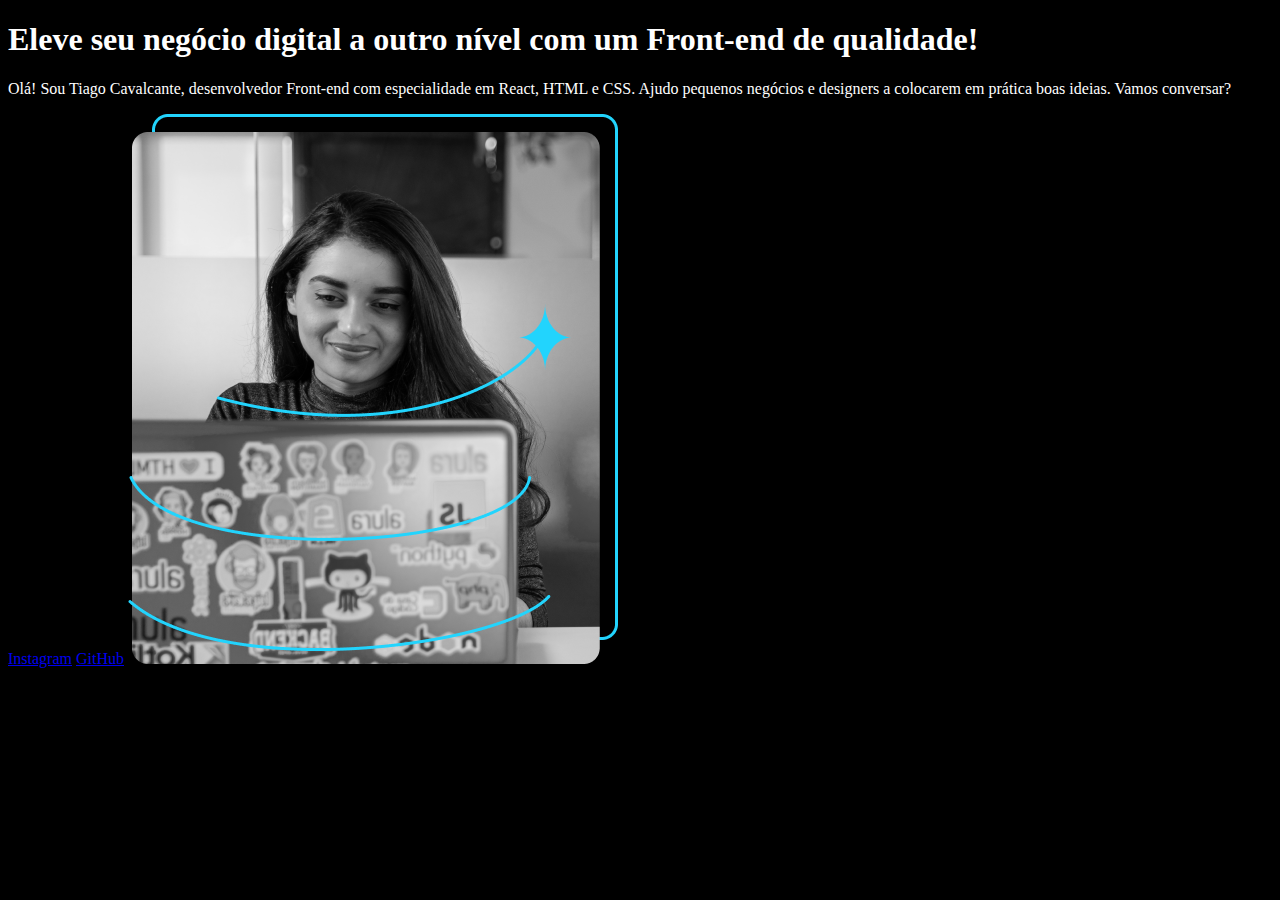
==== Portifolio/index.html @ 5689d43a "Repositório inicial de projetos de aprendizado" ====
<!DOCTYPE html>
<html lang="pt-br">
<head>
    <meta charset="UTF-8">
    <meta http-equiv="X-UA-Compatible" content="IE=edge">
    <meta name="viewport" content="width=device-width, initial-scale=1.0">
    <link rel="stylesheet" href="style.css">
    <title>Portifolio</title>
</head>
<body>
    <header></header>
    <main>
        <h1>Eleve seu negócio digital a outro nível <strong>com um Front-end de qualidade!</strong></h1>
        <p>Olá! Sou Tiago Cavalcante, desenvolvedor Front-end com especialidade em React, HTML e CSS. Ajudo pequenos negócios e designers a colocarem em prática boas ideias. Vamos conversar?</p>
        <a href="https://www.instagram.com/tiago.cavalcante.20">Instagram</a>
        <a href="https://github.com/19tiago84">GitHub</a>
        <img src="DesenvolvimentoFigma.png" alt="Foto UX Excelente">
    </main>
    <footer></footer>
</body>
</html>
---- Portifolio/style.css ----
body {
    background-color: black;
    color:white;
}
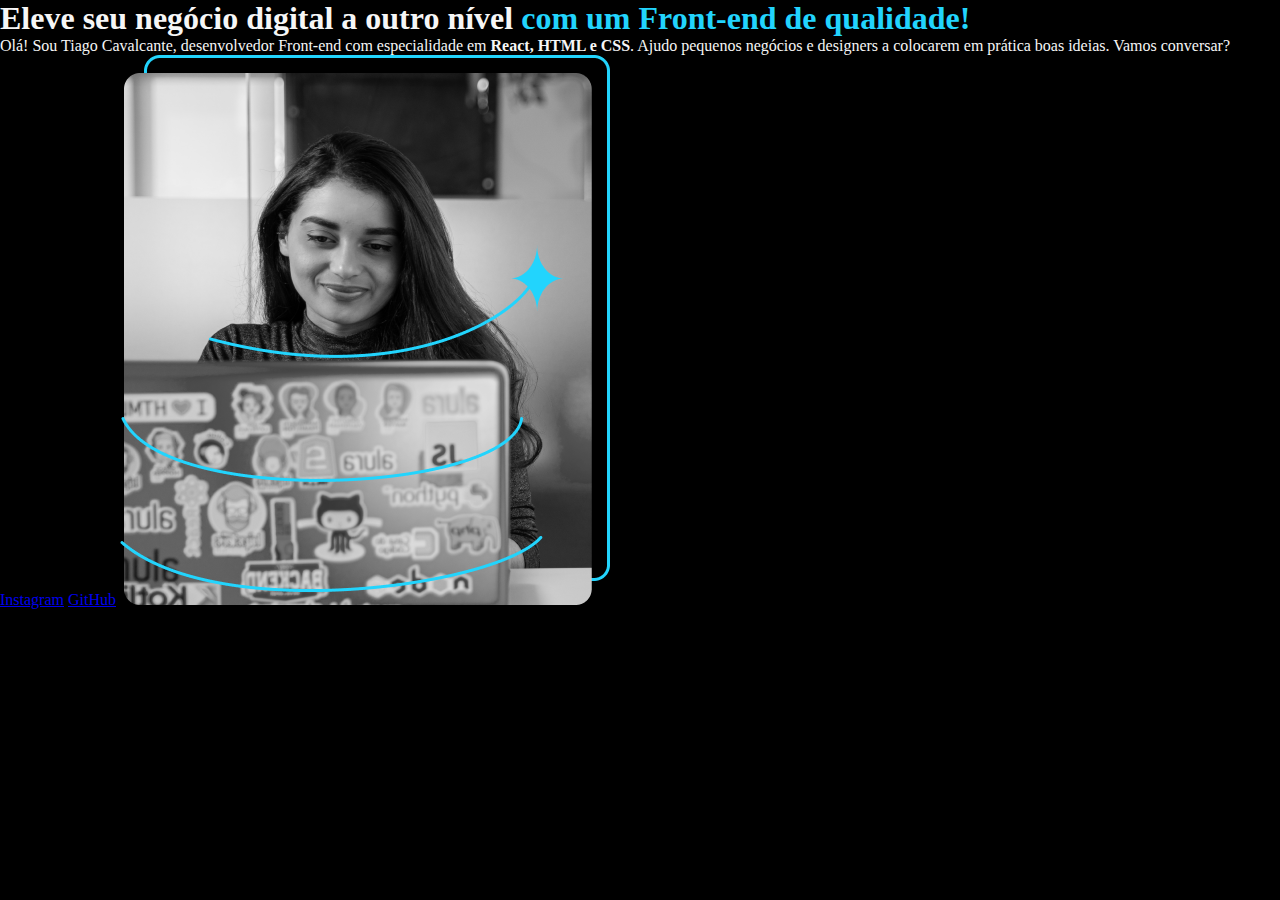
==== commit e09c4d1b: "3" ====
--- a/Portifolio/index.html
+++ b/Portifolio/index.html
@@ -10,8 +10,8 @@
 <body>
     <header></header>
     <main>
-        <h1>Eleve seu negócio digital a outro nível <strong>com um Front-end de qualidade!</strong></h1>
-        <p>Olá! Sou Tiago Cavalcante, desenvolvedor Front-end com especialidade em React, HTML e CSS. Ajudo pequenos negócios e designers a colocarem em prática boas ideias. Vamos conversar?</p>
+        <h1>Eleve seu negócio digital a outro nível <strong class="titulo-destaque">com um Front-end de qualidade!</strong></h1>
+        <p>Olá! Sou Tiago Cavalcante, desenvolvedor Front-end com especialidade em <strong>React, HTML e CSS</strong>. Ajudo pequenos negócios e designers a colocarem em prática boas ideias. Vamos conversar?</p>
         <a href="https://www.instagram.com/tiago.cavalcante.20">Instagram</a>
         <a href="https://github.com/19tiago84">GitHub</a>
         <img src="DesenvolvimentoFigma.png" alt="Foto UX Excelente">
--- a/Portifolio/style.css
+++ b/Portifolio/style.css
@@ -1,4 +1,13 @@
+*{
+    margin: 0;
+    padding: 0;
+}
+
 body {
     background-color: black;
-    color:white;
+    color:#F6F6F6;
 }
+
+.titulo-destaque {
+    color: #22D4FD;
+}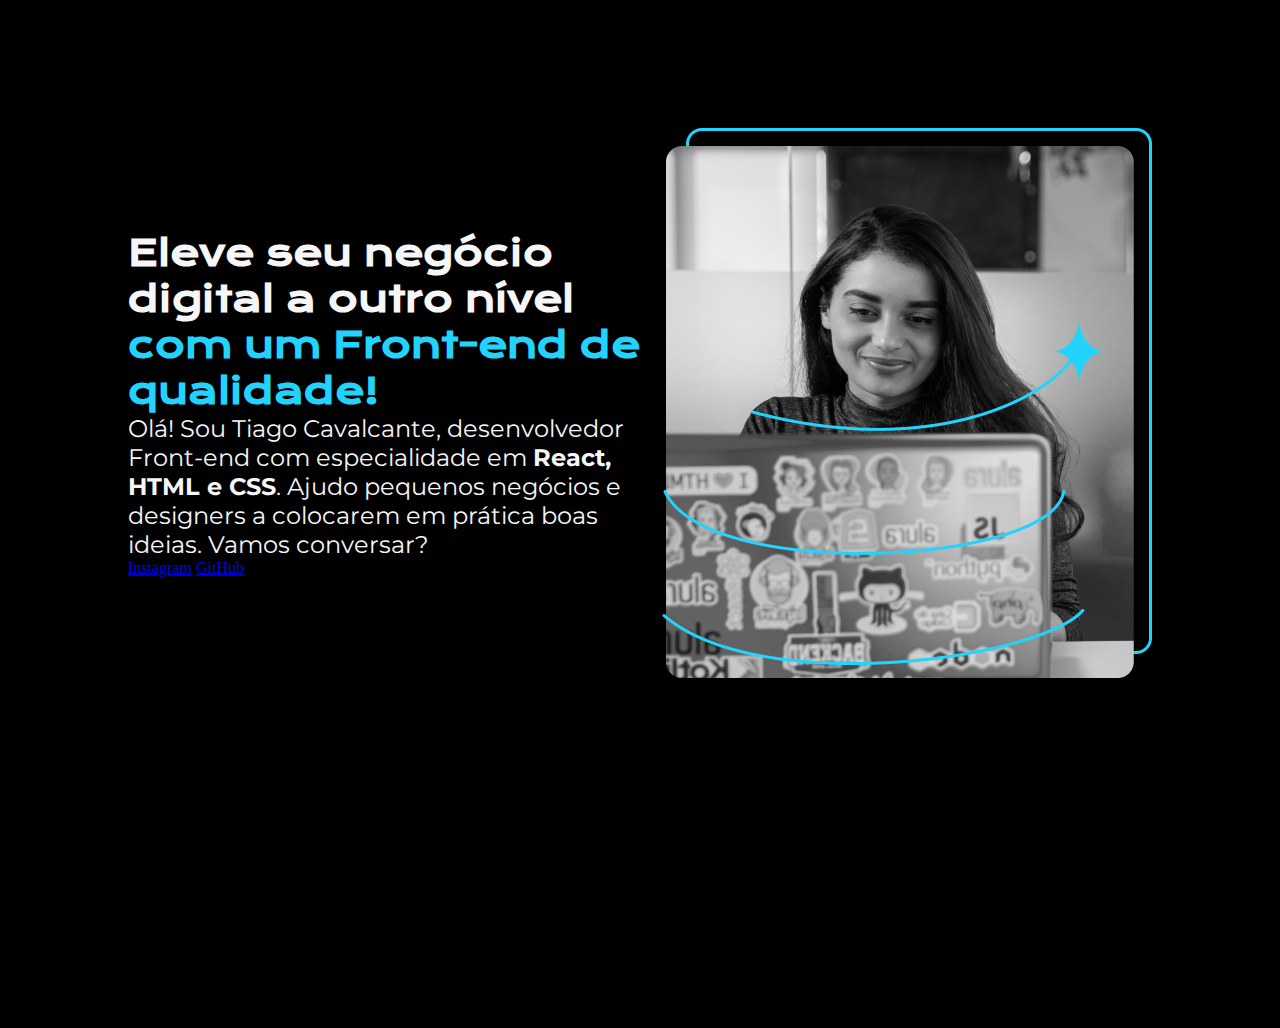
==== commit 6d45c38d: "3" ====
--- a/Portifolio/index.html
+++ b/Portifolio/index.html
@@ -9,11 +9,13 @@
 </head>
 <body>
     <header></header>
-    <main>
-        <h1>Eleve seu negócio digital a outro nível <strong class="titulo-destaque">com um Front-end de qualidade!</strong></h1>
-        <p>Olá! Sou Tiago Cavalcante, desenvolvedor Front-end com especialidade em <strong>React, HTML e CSS</strong>. Ajudo pequenos negócios e designers a colocarem em prática boas ideias. Vamos conversar?</p>
-        <a href="https://www.instagram.com/tiago.cavalcante.20">Instagram</a>
-        <a href="https://github.com/19tiago84">GitHub</a>
+    <main class="apresentacao">
+        <section class="apresentacao__conteudo">
+            <h1 class="apresentacao__conteudo__titulo">Eleve seu negócio digital a outro nível <strong class="titulo-destaque">com um Front-end de qualidade!</strong></h1>
+            <p class="apresentacao__conteudo__texto">Olá! Sou Tiago Cavalcante, desenvolvedor Front-end com especialidade em <strong>React, HTML e CSS</strong>. Ajudo pequenos negócios e designers a colocarem em prática boas ideias. Vamos conversar?</p>
+            <a href="https://www.instagram.com/tiago.cavalcante.20">Instagram</a>
+            <a href="https://github.com/19tiago84">GitHub</a>
+        </section>
         <img src="DesenvolvimentoFigma.png" alt="Foto UX Excelente">
     </main>
     <footer></footer>
--- a/Portifolio/style.css
+++ b/Portifolio/style.css
@@ -1,13 +1,39 @@
+@import url('https://fonts.googleapis.com/css2?family=Krona+One&family=Montserrat:wght@100;400&display=swap');
+
 *{
     margin: 0;
     padding: 0;
 }
 
 body {
+    box-sizing: border-box;
+    height: 100vh;
     background-color: black;
     color:#F6F6F6;
 }
 
 .titulo-destaque {
     color: #22D4FD;
-}+}
+
+.apresentacao{
+    margin: 10%;
+    display: flex;
+    align-items: center;
+    justify-content: space-between;
+}
+
+.apresentacao__conteudo{
+    width: 615px;
+    
+}
+
+.apresentacao__conteudo__titulo{
+    font-size: 36px;
+    font-family: 'Krona One', sans-serif;
+}
+
+.apresentacao__conteudo__texto{
+    font-size: 24px;
+    font-family: 'Montserrat', sans-serif;
+}
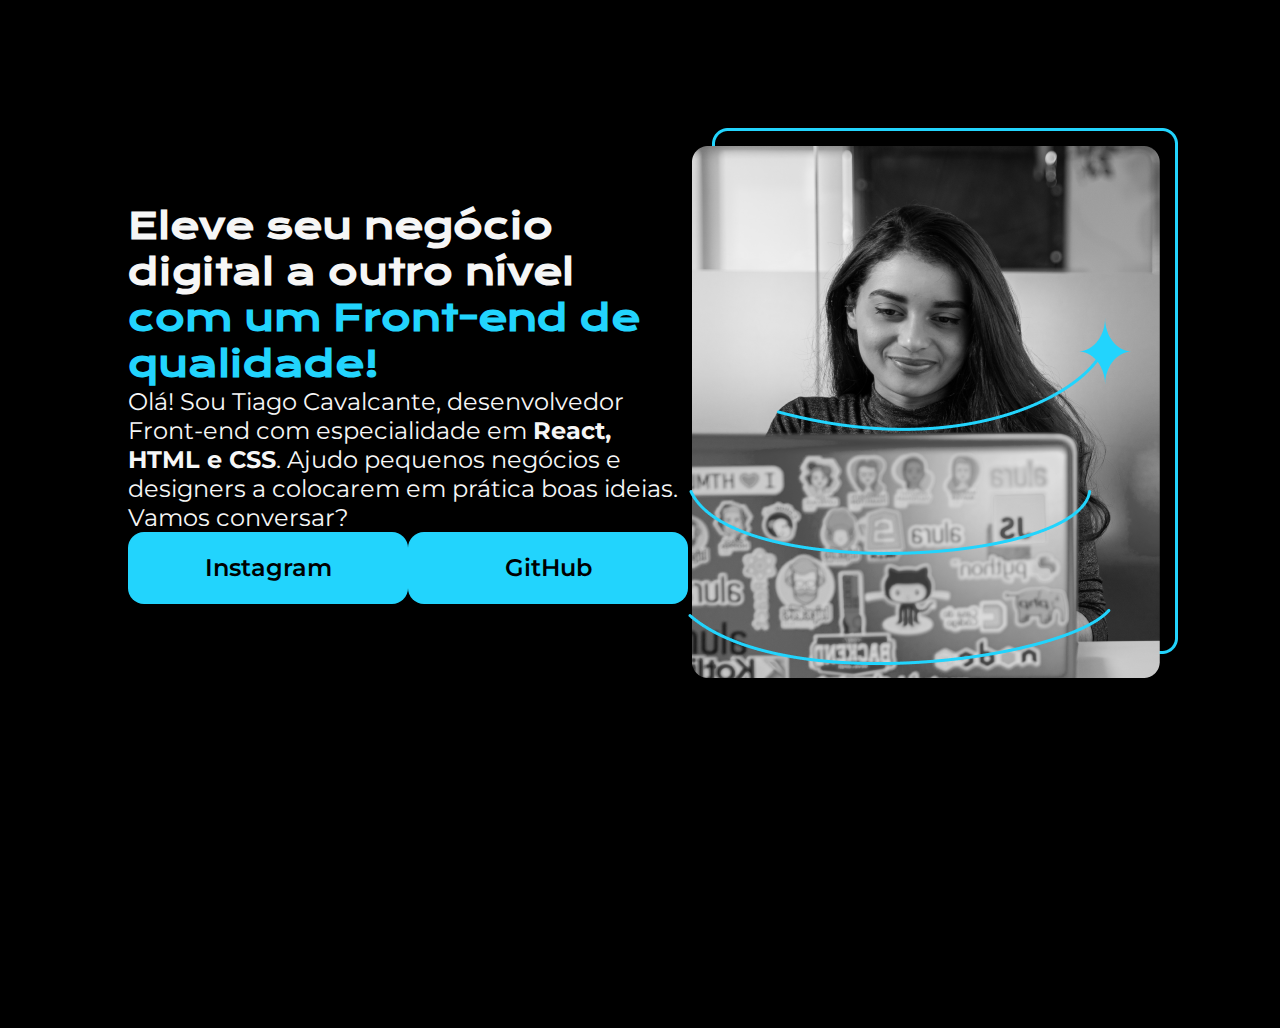
==== commit ab399013: "4" ====
--- a/Portifolio/index.html
+++ b/Portifolio/index.html
@@ -13,8 +13,10 @@
         <section class="apresentacao__conteudo">
             <h1 class="apresentacao__conteudo__titulo">Eleve seu negócio digital a outro nível <strong class="titulo-destaque">com um Front-end de qualidade!</strong></h1>
             <p class="apresentacao__conteudo__texto">Olá! Sou Tiago Cavalcante, desenvolvedor Front-end com especialidade em <strong>React, HTML e CSS</strong>. Ajudo pequenos negócios e designers a colocarem em prática boas ideias. Vamos conversar?</p>
-            <a href="https://www.instagram.com/tiago.cavalcante.20">Instagram</a>
-            <a href="https://github.com/19tiago84">GitHub</a>
+            <div class="apresentacao__links">
+                <a class="apresentacao__links_link" href="https://www.instagram.com/tiago.cavalcante.20">Instagram</a>
+                <a class="apresentacao__links_link" href="https://github.com/19tiago84">GitHub</a>
+            </div>
         </section>
         <img src="DesenvolvimentoFigma.png" alt="Foto UX Excelente">
     </main>
--- a/Portifolio/style.css
+++ b/Portifolio/style.css
@@ -1,4 +1,4 @@
-@import url('https://fonts.googleapis.com/css2?family=Krona+One&family=Montserrat:wght@100;400&display=swap');
+@import url('https://fonts.googleapis.com/css2?family=Krona+One&family=Montserrat:ital,wght@0,100;0,400;1,600&display=swap');
 
 *{
     margin: 0;
@@ -37,3 +37,21 @@
     font-size: 24px;
     font-family: 'Montserrat', sans-serif;
 }
+
+.apresentacao__links{
+    display:flex;
+    justify-content: space-between;
+}
+
+.apresentacao__links_link{
+    background-color: #22D4FD;
+    width: 280px;
+    text-align: center;
+    border-radius: 16px;
+    font-size: 24px;
+    font-weight: 600;
+    padding: 21.5px 0;
+    text-decoration: none;
+    color: black;
+    font-family: 'Montserrat',sans-serif;
+}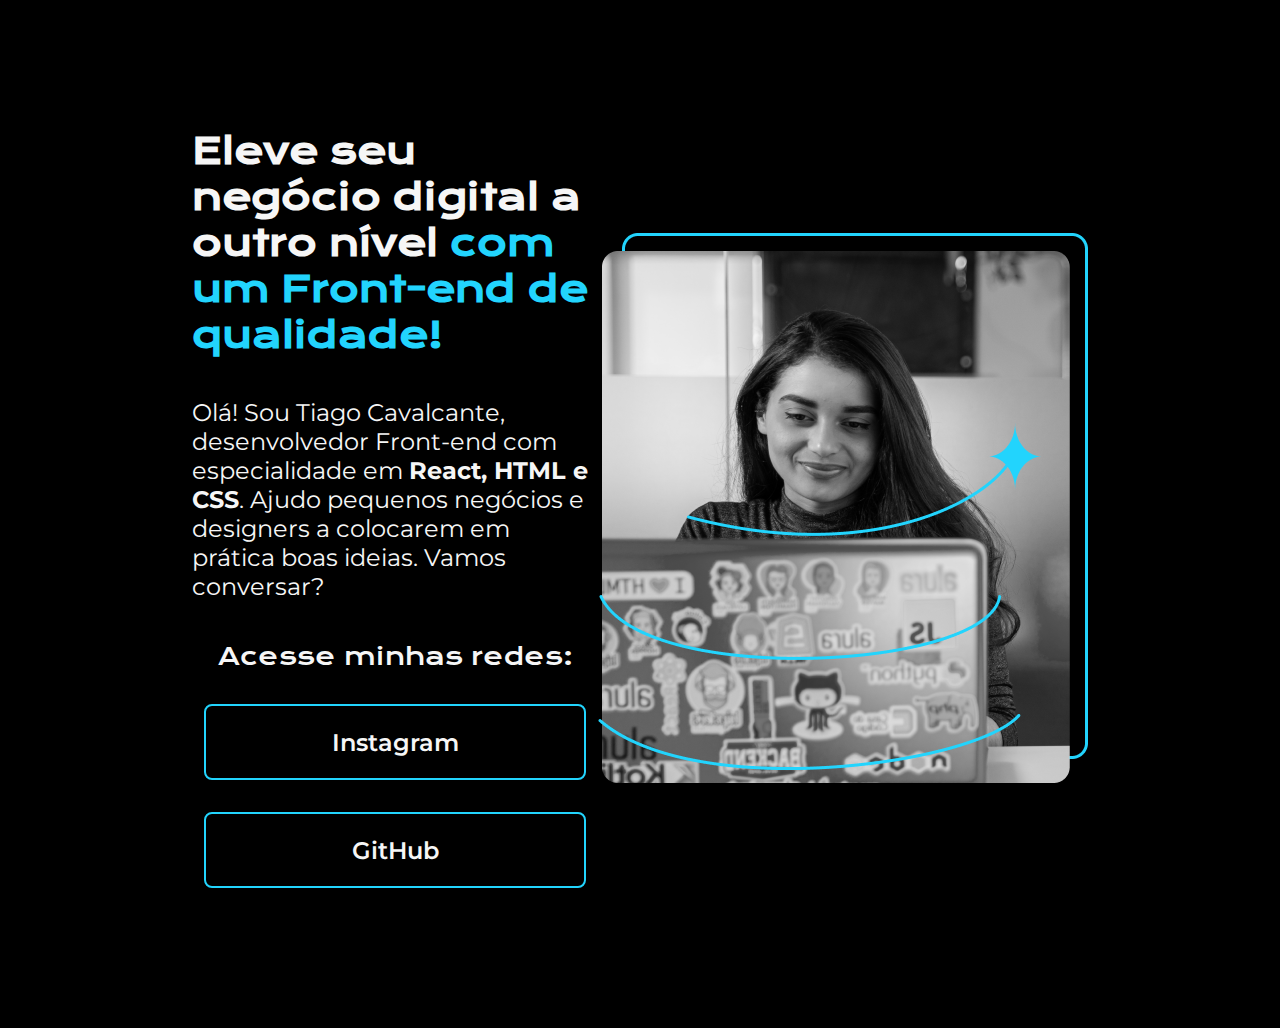
==== commit 9f66b9e7: "iniciando a segunda fase do site do desenvolvedor" ====
--- a/Portifolio/index.html
+++ b/Portifolio/index.html
@@ -14,6 +14,7 @@
             <h1 class="apresentacao__conteudo__titulo">Eleve seu negócio digital a outro nível <strong class="titulo-destaque">com um Front-end de qualidade!</strong></h1>
             <p class="apresentacao__conteudo__texto">Olá! Sou Tiago Cavalcante, desenvolvedor Front-end com especialidade em <strong>React, HTML e CSS</strong>. Ajudo pequenos negócios e designers a colocarem em prática boas ideias. Vamos conversar?</p>
             <div class="apresentacao__links">
+                <h2 class="apresentacao__links__subtitulo">Acesse minhas redes:</h2>
                 <a class="apresentacao__links_link" href="https://www.instagram.com/tiago.cavalcante.20">Instagram</a>
                 <a class="apresentacao__links_link" href="https://github.com/19tiago84">GitHub</a>
             </div>
--- a/Portifolio/style.css
+++ b/Portifolio/style.css
@@ -17,7 +17,7 @@
 }
 
 .apresentacao{
-    margin: 10%;
+    margin: 10% 15%;
     display: flex;
     align-items: center;
     justify-content: space-between;
@@ -25,7 +25,9 @@
 
 .apresentacao__conteudo{
     width: 615px;
-    
+    display: flex;
+    flex-direction: column;
+    gap: 40px;
 }
 
 .apresentacao__conteudo__titulo{
@@ -40,18 +42,29 @@
 
 .apresentacao__links{
     display:flex;
+    flex-direction: column;
     justify-content: space-between;
+    align-items: center;
+    gap: 32px;
+    
+}
+
+.apresentacao__links__subtitulo{
+   font-family: 'Krona One', sans-serif;
+   font-weight: 400; 
+   font-size: 24px;
 }
 
 .apresentacao__links_link{
-    background-color: #22D4FD;
-    width: 280px;
+    /* background-color: #22D4FD; */
+    width: 378px;
     text-align: center;
-    border-radius: 16px;
+    border-radius: 8px;
     font-size: 24px;
     font-weight: 600;
     padding: 21.5px 0;
     text-decoration: none;
-    color: black;
+    color: #F6F6F6;
     font-family: 'Montserrat',sans-serif;
+    border: 2px solid #22D4FD;
 }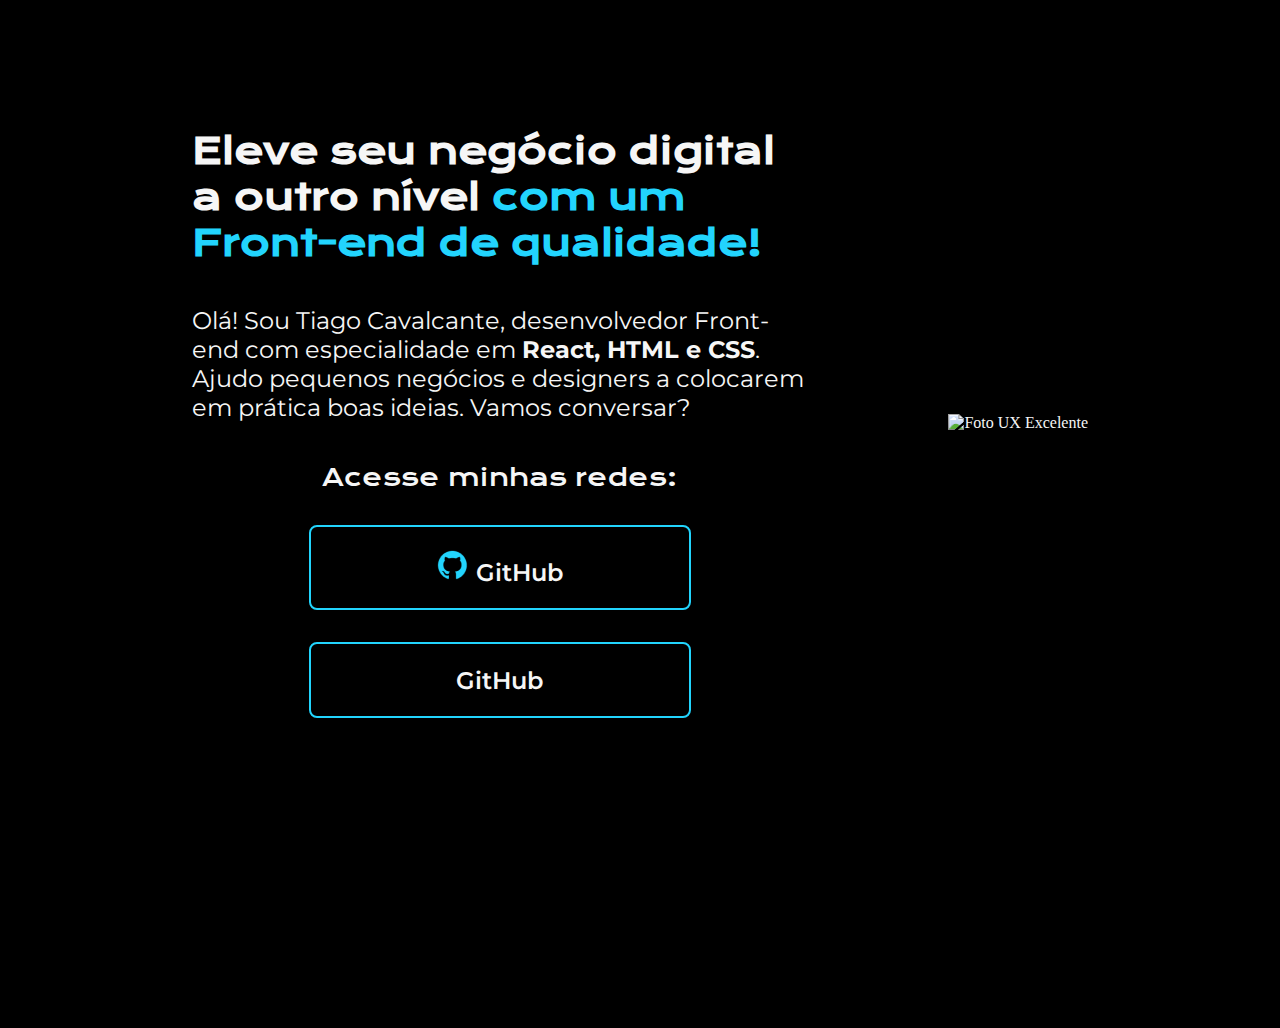
==== commit 2b3ef124: "exclusao site Davi" ====
--- a/Portifolio/index.html
+++ b/Portifolio/index.html
@@ -15,11 +15,13 @@
             <p class="apresentacao__conteudo__texto">Olá! Sou Tiago Cavalcante, desenvolvedor Front-end com especialidade em <strong>React, HTML e CSS</strong>. Ajudo pequenos negócios e designers a colocarem em prática boas ideias. Vamos conversar?</p>
             <div class="apresentacao__links">
                 <h2 class="apresentacao__links__subtitulo">Acesse minhas redes:</h2>
-                <a class="apresentacao__links_link" href="https://www.instagram.com/tiago.cavalcante.20">Instagram</a>
+                <a class="apresentacao__links_link" href="https://github.com/19tiago84/">
+                    <img src="./assets/github.png">
+                    GitHub</a>
                 <a class="apresentacao__links_link" href="https://github.com/19tiago84">GitHub</a>
             </div>
         </section>
-        <img src="DesenvolvimentoFigma.png" alt="Foto UX Excelente">
+        <img src="./assets/imagem.png" alt="Foto UX Excelente">
     </main>
     <footer></footer>
 </body>
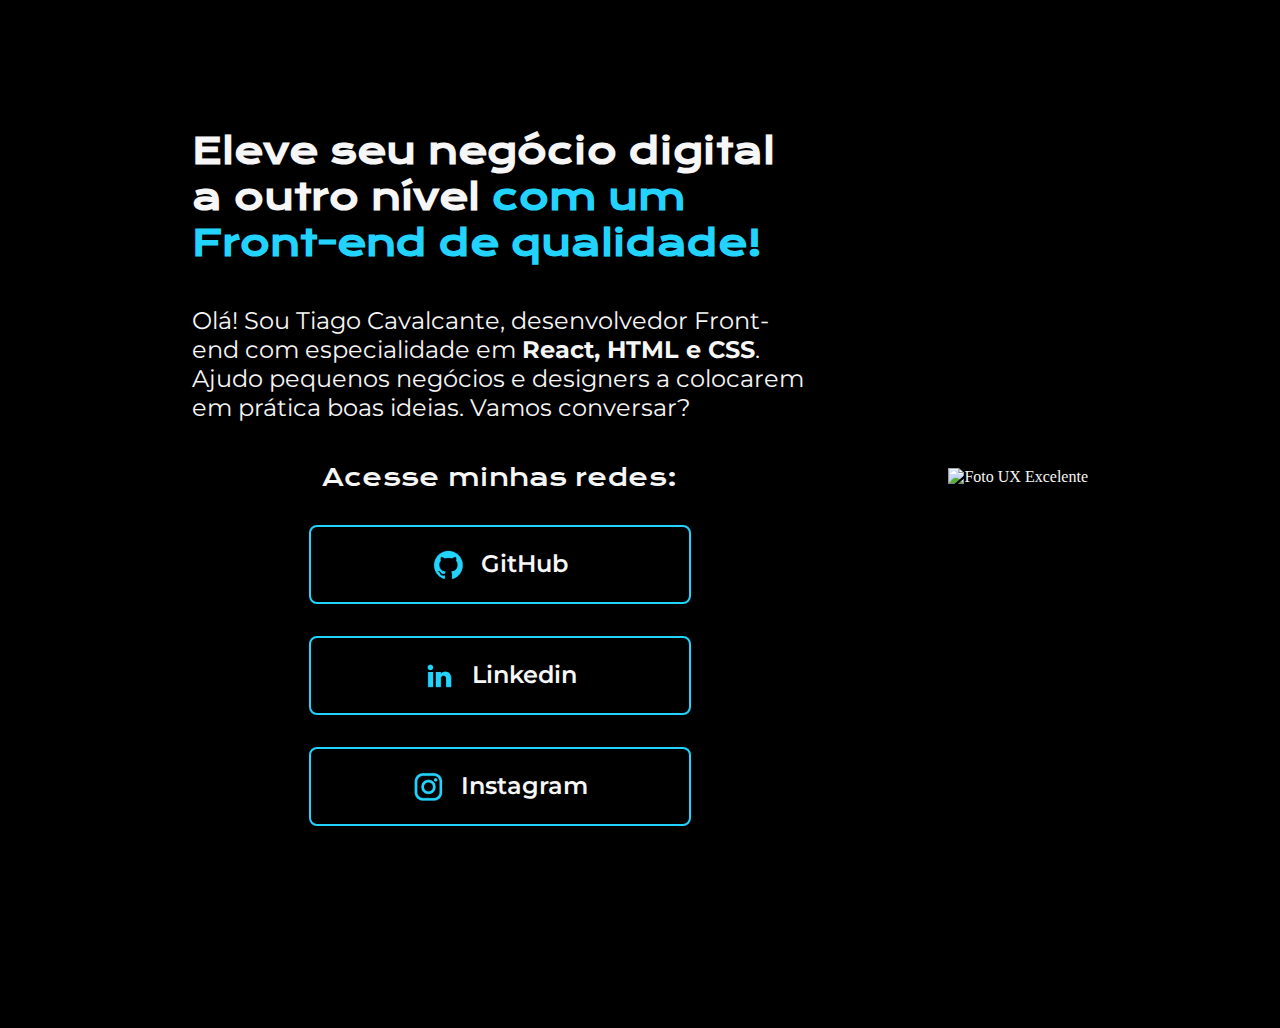
==== commit a1e632c1: "8" ====
--- a/Portifolio/index.html
+++ b/Portifolio/index.html
@@ -18,7 +18,12 @@
                 <a class="apresentacao__links_link" href="https://github.com/19tiago84/">
                     <img src="./assets/github.png">
                     GitHub</a>
-                <a class="apresentacao__links_link" href="https://github.com/19tiago84">GitHub</a>
+                    <a class="apresentacao__links_link" href="https://www.linkedin.com/in/tiago-vieira-cavalcante/">
+                        <img src="./assets/linkedin.png">
+                        Linkedin</a>
+                    <a class="apresentacao__links_link" href="https://www.instagram.com/tiago.cavalcante.20">
+                        <img src="./assets/instagram.png">
+                        Instagram</a>
             </div>
         </section>
         <img src="./assets/imagem.png" alt="Foto UX Excelente">
--- a/Portifolio/style.css
+++ b/Portifolio/style.css
@@ -57,6 +57,8 @@
 
 .apresentacao__links_link{
     /* background-color: #22D4FD; */
+    display: flex;
+    justify-content: center;
     width: 378px;
     text-align: center;
     border-radius: 8px;
@@ -67,4 +69,10 @@
     color: #F6F6F6;
     font-family: 'Montserrat',sans-serif;
     border: 2px solid #22D4FD;
+    gap: 16px;
+}
+
+.apresentacao__links_link:hover{
+    background-color: #272727;
+    padding: 3%;
 }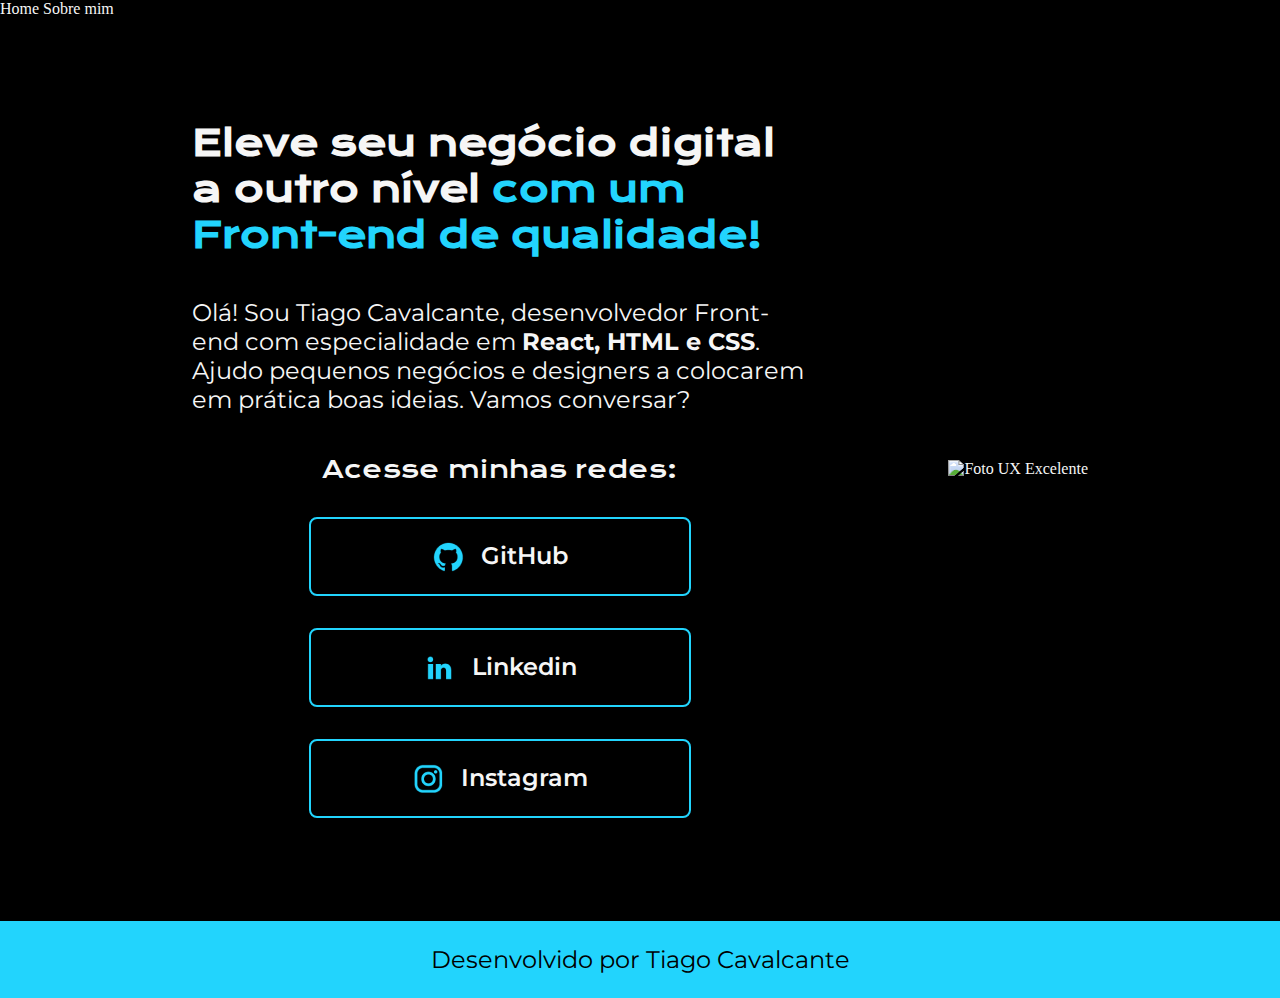
==== commit db26f984: "9" ====
--- a/Portifolio/index.html
+++ b/Portifolio/index.html
@@ -8,7 +8,12 @@
     <title>Portifolio</title>
 </head>
 <body>
-    <header></header>
+    <header class="cabecalho">
+        <nav class="cabecalho__menu">
+            <a class="cabecalho__menu__link">Home</a>
+            <a class="cabecalho__menu__link">Sobre mim</a>
+        </nav>
+    </header>
     <main class="apresentacao">
         <section class="apresentacao__conteudo">
             <h1 class="apresentacao__conteudo__titulo">Eleve seu negócio digital a outro nível <strong class="titulo-destaque">com um Front-end de qualidade!</strong></h1>
@@ -28,6 +33,6 @@
         </section>
         <img src="./assets/imagem.png" alt="Foto UX Excelente">
     </main>
-    <footer></footer>
+    <footer class="rodape"><p>Desenvolvido por Tiago Cavalcante</p></footer>
 </body>
 </html>--- a/Portifolio/style.css
+++ b/Portifolio/style.css
@@ -7,7 +7,7 @@
 
 body {
     box-sizing: border-box;
-    height: 100vh;
+    /* height: 100vh; */
     background-color: black;
     color:#F6F6F6;
 }
@@ -17,7 +17,7 @@
 }
 
 .apresentacao{
-    margin: 10% 15%;
+    padding: 8% 15%;
     display: flex;
     align-items: center;
     justify-content: space-between;
@@ -75,4 +75,14 @@
 .apresentacao__links_link:hover{
     background-color: #272727;
     padding: 3%;
+}
+
+.rodape{
+    color: #000000;
+    background-color: #22D4FD;
+    padding: 24px;
+    text-align: center;
+    font-family: 'Montserrat', sans-serif;
+    font-size: 24px;
+    font-weight: 400;
 }